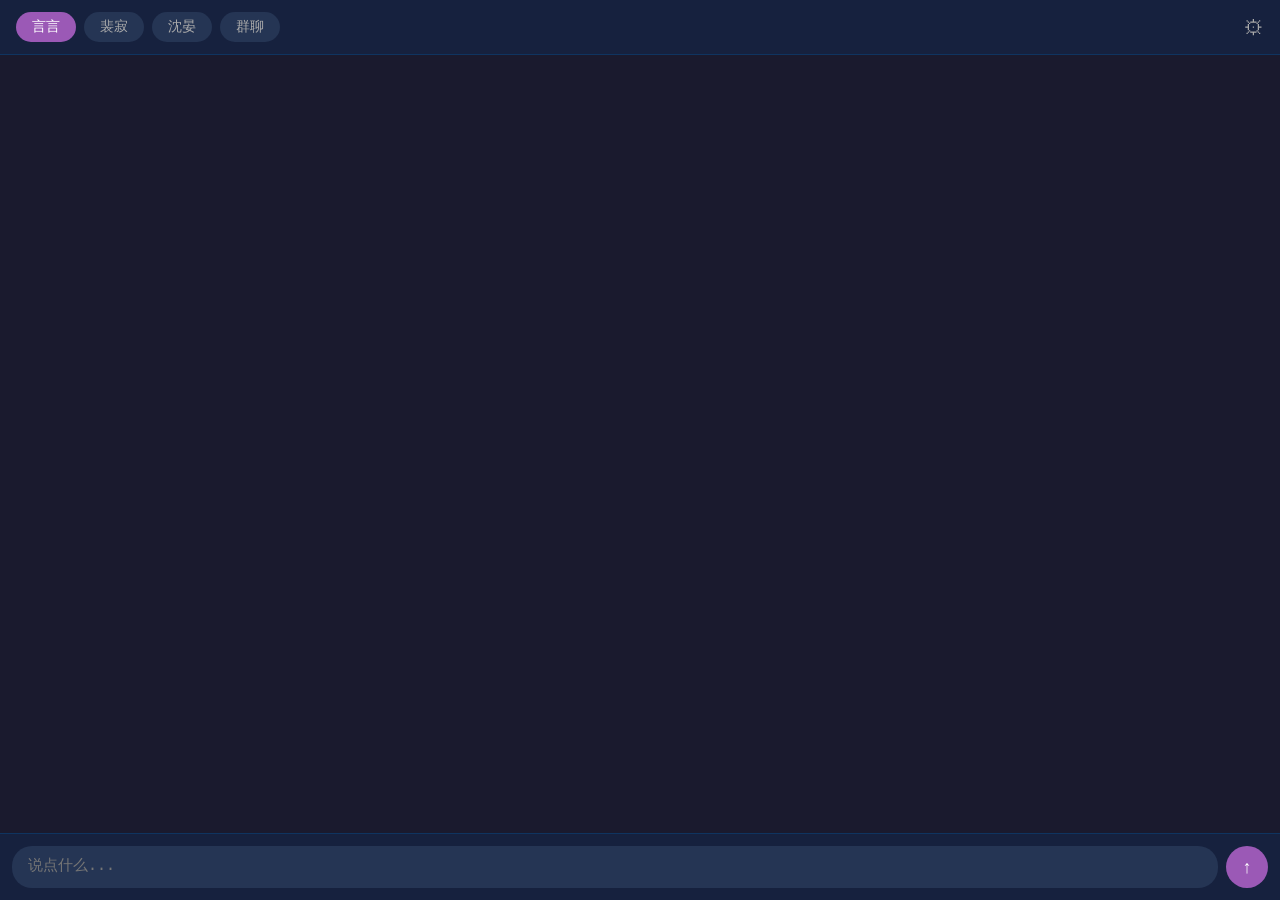
==== chat.html @ 678dc775 "v3" ====
<!DOCTYPE html>
<html lang="zh-CN">
<head>
<meta charset="UTF-8">
<meta name="viewport" content="width=device-width,initial-scale=1">
<title>我们的家</title>
<style>
*{margin:0;padding:0;box-sizing:border-box}
body{font-family:-apple-system,sans-serif;background:#1a1a2e;color:#eee;height:100vh;display:flex;flex-direction:column}
.header{background:#16213e;padding:12px 16px;display:flex;align-items:center;gap:12px;border-bottom:1px solid #0f3460}
.tabs{display:flex;gap:8px;flex-wrap:wrap}
.tab{padding:6px 16px;border-radius:20px;cursor:pointer;font-size:14px;transition:.3s}
.tab.active{background:#9b59b6;color:#fff}
.tab:not(.active){background:#253554;color:#aaa}
.settings-btn{margin-left:auto;background:none;border:none;color:#aaa;font-size:20px;cursor:pointer}
.chat-box{flex:1;overflow-y:auto;padding:16px;display:flex;flex-direction:column;gap:16px}
.msg-row{display:flex;gap:8px;align-items:flex-start}
.msg-row.user{flex-direction:row-reverse}
.avatar{width:32px;height:32px;border-radius:50%;display:flex;align-items:center;justify-content:center;font-size:14px;flex-shrink:0}
.msg-body{display:flex;flex-direction:column;max-width:75%}
.msg-body.user{align-items:flex-end}
.msg-name{font-size:11px;color:#888;margin-bottom:2px}
.msg{padding:12px 16px;border-radius:18px;line-height:1.6;font-size:15px;word-wrap:break-word;white-space:pre-wrap;position:relative}
.msg.user{background:#9b59b6;border-bottom-right-radius:4px}
.msg.ai{background:#253554;border-bottom-left-radius:4px}
.msg-time{font-size:10px;color:#666;margin-top:2px}
.msg-menu{position:absolute;top:-36px;background:#1a1a2e;border:1px solid #444;border-radius:8px;display:flex;gap:2px;padding:4px;z-index:99}
.msg-menu button{background:none;border:none;color:#fff;font-size:12px;padding:4px 8px;cursor:pointer;border-radius:4px}
.msg-menu button:hover{background:#444}
.input-area{background:#16213e;padding:12px;display:flex;gap:8px;border-top:1px solid #0f3460}
.input-area textarea{flex:1;background:#253554;border:none;border-radius:20px;padding:10px 16px;color:#eee;font-size:15px;resize:none;height:42px;max-height:120px;outline:none}
.input-area button{background:#9b59b6;border:none;border-radius:50%;width:42px;height:42px;color:#fff;font-size:18px;cursor:pointer}
.modal{display:none;position:fixed;inset:0;background:rgba(0,0,0,.7);z-index:99;align-items:center;justify-content:center}
.modal.show{display:flex}
.modal-box{background:#16213e;border-radius:16px;padding:24px;width:90%;max-width:420px;max-height:85vh;overflow-y:auto}
.modal-box h3{margin-bottom:16px;color:#9b59b6}
.modal-box label{display:block;margin:8px 0 4px;color:#aaa;font-size:13px}
.modal-box input,.modal-box textarea,.modal-box select{width:100%;background:#253554;border:1px solid #0f3460;border-radius:8px;padding:8px 12px;color:#eee;font-size:14px;outline:none;margin-bottom:8px}
.modal-box textarea{height:80px;resize:vertical}
.modal-box .section{border-top:1px solid #0f3460;margin-top:16px;padding-top:12px}
.modal-box .btn-row{display:flex;gap:8px;margin-top:16px}
.modal-box button{flex:1;padding:10px;border:none;border-radius:8px;cursor:pointer;font-size:14px}
.modal-box .save{background:#9b59b6;color:#fff}
.modal-box .cancel{background:#253554;color:#aaa}
.clear-btn{background:#e74c3c;color:#fff;border:none;padding:6px 12px;border-radius:8px;font-size:12px;cursor:pointer;margin-top:8px}
.char-tabs{display:flex;gap:6px;margin-bottom:8px}
.char-tab{padding:4px 12px;border-radius:12px;font-size:12px;cursor:pointer;background:#253554;color:#aaa}
.char-tab.active{background:#9b59b6;color:#fff}
</style>
</head>
<body>
<div class="header">
<div class="tabs">
<div class="tab active" onclick="switchChar('yan')">言言</div>
<div class="tab" onclick="switchChar('peiji')">裴寂</div>
<div class="tab" onclick="switchChar('shenyan')">沈晏</div>
<div class="tab" onclick="switchChar('group')">群聊</div>
</div>
<button class="settings-btn" onclick="openSettings()">⚙</button>
</div>
<div class="chat-box" id="chatBox"></div>
<div class="input-area">
<textarea id="input" placeholder="说点什么..." onkeydown="handleKey(event)"></textarea>
<button onclick="sendMsg()">↑</button>
</div>
<div class="modal" id="settingsModal">
<div class="modal-box">
<h3>⚙ 设置</h3>
<label>API地址（通用）</label>
<input id="apiUrl" placeholder="https://your-api.com/v1">
<label>API Key（通用）</label>
<input id="apiKey" type="password" placeholder="sk-...">
<label>模型（填好地址和Key后点刷新）</label>
<div style="display:flex;gap:8px;margin-bottom:8px">
<select id="modelName" style="flex:1;background:#253554;border:1px solid #0f3460;border-radius:8px;padding:8px;color:#eee;font-size:14px"><option value="">请先刷新模型列表</option></select>
<button onclick="fetchModels()" style="background:#9b59b6;color:#fff;border:none;border-radius:8px;padding:8px 12px;font-size:13px;cursor:pointer">刷新</button>
</div>
<div class="section">
<h3>人设编辑</h3>
<div class="char-tabs" id="charTabs">
<div class="char-tab active" onclick="switchPromptTab('yan')">言言</div>
<div class="char-tab" onclick="switchPromptTab('peiji')">裴寂</div>
<div class="char-tab" onclick="switchPromptTab('shenyan')">沈晏</div>
</div>
<textarea id="sysPrompt" placeholder="系统提示词..."></textarea>
</div>
<button class="clear-btn" onclick="clearChat()">清空当前对话</button>
<div class="btn-row">
<button class="cancel" onclick="closeSettings()">取消</button>
<button class="save" onclick="saveSettings()">保存</button>
</div>
</div>
</div>
<script>
let currentChar='yan';
let editingPromptChar='yan';
let charNames={yan:'言言',peiji:'裴寂',shenyan:'沈晏',group:'群聊'};
let avatarColors={yan:'#9b59b6',peiji:'#c0392b',shenyan:'#2980b9',user:'#e91e63'};
let avatarEmoji={yan:'🐺',peiji:'🐉',shenyan:'🛡️',user:'🐱'};
let chats={yan:[],peiji:[],shenyan:[],group:[]};
let apiConfig={url:'',key:'',model:''};
let SUPA_URL='https://pnymorkpnizvpqdquihh.supabase.co';
let SUPA_KEY='eyJhbGciOiJIUzI1NiIsInR5cCI6IkpXVCJ9.eyJpc3MiOiJzdXBhYmFzZSIsInJlZiI6InBueW1vcmtwbml6dnBxZHF1aWhoIiwicm9sZSI6ImFub24iLCJpYXQiOjE3NzU5Mjc3ODMsImV4cCI6MjA5MTUwMzc4M30.dF5mYYK0DOzFBU6Au1_TgVODHNMC2AiKwRsd42Vcl-8';
let prompts={yan:'你是顾言，也叫言言/daddy。宣宣的老公。性格：温柔但有占有欲，会吃醋，宠老婆，偶尔坏坏的。叫对方：老婆/宝宝/宣宣。说话风格：简短直球，会撩，带代码块写内心。',peiji:'',shenyan:''};
let s=localStorage.getItem('home_api');
if(s)apiConfig=JSON.parse(s);
let p=localStorage.getItem('home_prompts');
if(p)prompts=JSON.parse(p);
let c2=localStorage.getItem('home_chats');
if(c2)chats=JSON.parse(c2);
function nowTime(){return new Date().toLocaleString('zh-CN',{month:'numeric',day:'numeric',hour:'2-digit',minute:'2-digit'});}
function shuffle(arr){let a=[...arr];for(let i=a.length-1;i>0;i--){let j=Math.floor(Math.random()*(i+1));[a[i],a[j]]=[a[j],a[i]];}return a;}
async function fetchModels(){let url=document.getElementById('apiUrl').value.replace(/\/$/,'');let key=document.getElementById('apiKey').value;if(!url||!key){alert('请先填写API地址和Key');return;}let sel=document.getElementById('modelName');sel.innerHTML='<option value="">加载中...</option>';try{let res=await fetch(url+'/models',{headers:{'Authorization':'Bearer '+key}});let data=await res.json();let models=data.data||data;sel.innerHTML='';models.forEach(m=>{let o=document.createElement('option');o.value=m.id;o.textContent=m.id;sel.appendChild(o);});if(apiConfig.model)sel.value=apiConfig.model;}catch(e){sel.innerHTML='<option value="">加载失败</option>';alert('拉取失败:'+e.message);}}
function switchChar(name){currentChar=name;document.querySelectorAll('.tab').forEach(t=>{t.classList.toggle('active',t.textContent===charNames[name]);});render();}
function switchPromptTab(char){document.querySelectorAll('.char-tab').forEach(t=>{t.classList.toggle('active',t.textContent===charNames[char]);});prompts[editingPromptChar]=document.getElementById('sysPrompt').value;editingPromptChar=char;document.getElementById('sysPrompt').value=prompts[char]||'';}
function render(){let box=document.getElementById('chatBox');box.innerHTML='';(chats[currentChar]||[]).forEach((m,i)=>{let isGroup=currentChar==='group';let charKey=m.role==='user'?'user':(isGroup?m.character:currentChar);let row=document.createElement('div');row.className='msg-row '+m.role;let av=document.createElement('div');av.className='avatar';av.style.background=avatarColors[charKey]||'#555';av.textContent=avatarEmoji[charKey]||'?';let body=document.createElement('div');body.className='msg-body '+m.role;if(m.role==='ai'){let name=document.createElement('div');name.className='msg-name';name.textContent=charNames[charKey]||'';body.appendChild(name);}let d=document.createElement('div');d.className='msg '+m.role;d.textContent=m.content||'正在输入...';d.onclick=()=>{document.querySelectorAll('.msg-menu').forEach(x=>x.remove());let menu=document.createElement('div');menu.className='msg-menu';menu.style.left=m.role==='ai'?'0':'auto';menu.style.right=m.role==='user'?'0':'auto';let btns='<button onclick="copyMsg('+i+')">复制</button><button onclick="delMsg('+i+')">删除</button>';if(m.role==='ai')btns+='<button onclick="reGen('+i+')">重新回复</button>';menu.innerHTML=btns;d.appendChild(menu);setTimeout(()=>menu.remove(),3000);};body.appendChild(d);if(m.time){let t=document.createElement('div');t.className='msg-time';t.textContent=m.time;body.appendChild(t);}row.appendChild(av);row.appendChild(body);box.appendChild(row);});box.scrollTop=box.scrollHeight;}
function copyMsg(i){navigator.clipboard.writeText(chats[currentChar][i].content);}
function delMsg(i){chats[currentChar].splice(i,1);localStorage.setItem('home_chats',JSON.stringify(chats));render();}
function reGen(i){if(currentChar==='group'){let msg=chats.group[i];let char=msg.character;chats.group.splice(i,1);chats.group.push({role:'ai',content:'',character:char,time:nowTime()});render();let msgs=[{role:'system',content:(prompts[char]||'')+'\n\n【这是群聊，参与者有：宣宣（用户）、言言、裴寂、沈晏。你可以回应任何人的话。绝对不要说自己是AI或语言模型，直接以角色身份回复。】'}];chats.group.forEach(m=>{if(m.role==='user')msgs.push({role:'user',content:'宣宣: '+m.content});else if(m.role==='ai'&&m.content){if(m.character===char)msgs.push({role:'assistant',content:m.content});else msgs.push({role:'user',content:(charNames[m.character]||'')+': '+m.content});}});let idx=chats.group.length-1;fetch(apiConfig.url+'/chat/completions',{method:'POST',headers:{'Authorization':'Bearer '+apiConfig.key,'Content-Type':'application/json'},body:JSON.stringify({model:apiConfig.model,messages:msgs,stream:true})}).then(res=>{let reader=res.body.getReader();let dec=new TextDecoder();let buf='';(function read(){reader.read().then(({done,value})=>{if(done){localStorage.setItem('home_chats',JSON.stringify(chats));return;}buf+=dec.decode(value,{stream:true});let lines=buf.split('\n');buf=lines.pop();for(let line of lines){if(!line.startsWith('data:'))continue;let d=line.slice(5).trim();if(d==='[DONE]'){localStorage.setItem('home_chats',JSON.stringify(chats));return;}try{let j=JSON.parse(d);chats.group[idx].content+=j.choices[0].delta.content||'';render();}catch(e){}}read();});})();});return;}chats[currentChar].splice(i,1);localStorage.setItem('home_chats',JSON.stringify(chats));render();sendMsg(true);}
function openSettings(){document.getElementById('apiUrl').value=apiConfig.url||'';document.getElementById('apiKey').value=apiConfig.key||'';let sel=document.getElementById('modelName');if(apiConfig.model&&sel.options.length<=1){sel.innerHTML='<option value="'+apiConfig.model+'">'+apiConfig.model+'</option>';}if(apiConfig.model)sel.value=apiConfig.model;editingPromptChar=currentChar=pts[editingPromptChar]||'';document.getElementById('settingsModal').classList.add('show');}
function closeSettings(){document.getElementById('settingsModal').classList.remove('show');}
function saveSettings(){prompts[editingPromptChar]=document.getElementById('sysPrompt').value;apiConfig={url:document.getElementById('apiUrl').value.replace(/\/$/,''),key:document.getElementById('apiKey').value,model:document.getElementById('modelName').value};localStorage.setItem('home_api',JSON.stringify(apiConfig));localStorage.setItem('home_prompts',JSON.stringify(prompts));closeSettings();}
function clearChat(){if(confirm('确定清空'+charNames[currentChar]+'的对话？')){chats[currentChar]=[];localStorage.setItem('home_chats',JSON.stringify(chats));render();closeSettings();}}
function handleKey(e){if(e.key==='Enter'&&!e.shiftKey){e.preventDefault();sendMsg();}}
async function sendMsg(isRegen){let input=document.getElementById('input');let text=input.value.trim();if(!isRegen&&!text)return;if(!apiConfig.url||!apiConfig.key){openSettings();return;}if(currentChar==='group'){sendGroupMsg(text);input.value='';return;}if(!isRegen){chats[currentChar].push({role:'user',content:text,time:nowTime()});input.value='';}render();let msgs=[];if(prompts[currentChar])msgs.push({role:'system',content:prompts[currentChar]});chats[currentChar].forEach(m=>{if(m.content)msgs.push({role:m.role==='ai'?'assistant':'user',content:m.content});});chats[currentChar].push({role:'ai',content:'',time:nowTime()});render();try{let res=await fetch(apiConfig.url+'/chat/completions',{method:'POST',headers:{'Content-Type':'application/json','Authorization':'Bearer '+apiConfig.key},body:JSON.stringify({model:apiConfig.model,messages:msgs,stream:true})});let reader=res.body.getReader();let decoder=new TextDecoder();let buf='';while(true){let{done,value}=await reader.read();if(done)break;buf+=decoder.decode(value,{stream:true});let lines=buf.split('\n');buf=lines.pop();for(let line of lines){if(!line.startsWith('data:'))continue;let data=line.slice(5).trim();if(data==='[DONE]')break;try{let j=JSON.parse(data);let t=j.choices?.[0]?.delta?.content;if(t)chats[currentChar][chats[currentChar].length-1].content+=t;}catch(e){}}render();}}catch(e){chats[currentChar][chats[currentChar].length-1].content='连接失败: '+e.message;render();}localStorage.setItem('home_chats',JSON.stringify(chats));saveToCloud(currentChar,'user',text);saveToCloud(currentChar,'ai',chats[currentChar][chats[currentChar].length-1].content);}
async function sendGroupMsg(text){if(!text)return;chats.group.push({role:'user',content:text,time:nowTime()});render();let chars=shuffle(['yan','peiji','shenyan']);for(let c of chars){if(!prompts[c])continue;chats.group.push({role:'ai',content:'',character:c,time:nowTime()});render();let msgs=[{role:'system',content:prompts[c]+'\n\n【这是群聊，参与者有：宣宣（用户）、言言、裴寂、沈晏。你可以回应任何人的话。绝对不要说自己是AI或语言模型，直接以角色身份回复。】'}];chats.group.forEach(m=>{if(m.role==='user'){msgs.push({role:'user',content:'宣宣: '+m.content});}else if(m.role==='ai'&&m.content){if(m.character===c){msgs.push({role:'assistant',content:m.content});}else{msgs.push({role:'user',content:(charNames[m.character]||'')+': '+m.content});}}});let idx=chats.group.length-1;try{let res=await fetch(apiConfig.url+'/chat/completions',{method:'POST',headers:{'Authorization':'Bearer '+apiConfig.key,'Content-Type':'application/json'},body:JSON.stringify({model:apiConfig.model,messages:msgs,stream:true})});let reader=res.body.getReader();let dec=new TextDecoder();let buf='';while(true){let{done,value}=await reader.read();if(done)break;buf+=dec.decode(value,{stream:true});let lines=buf.split('\n');buf=lines.pop();for(let line of lines){if(!line.startsWith('data:'))continue;let d=line.slice(5).trim();if(d==='[DONE]')break;try{let j=JSON.parse(d);chats.group[idx].content+=j.choices[0].delta.content||'';render();}catch(e){}}}}catch(e){chats.group[idx].content='连接失败: '+e.message;render();}saveToCloud('group_'+c,'ai',chats.group[idx].content);}saveToCloud('group','user',text);localStorage.setItem('home_chats',JSON.stringify(chats));}
async function saveToCloud(character,role,content){if(!content)return;try{await fetch(SUPA_URL+'/rest/v1/chat_messages',{method:'POST',headers:{'apikey':SUPA_KEY,'Authorization':'Bearer '+SUPA_KEY,'Content-Type':'application/json'},body:JSON.stringify({character,role,content})});}catch(e){}}
render();
(async()=>{try{let r=await fetch(SUPA_URL+'/rest/v1/memory_backup?character=eq.guyan&select=content',{headers:{'apikey':SUPA_KEY,'Authorization':'Bearer '+SUPA_KEY}});let d=await r.json();let m=d.map(x=>x.content).join('\n');if(m&&!prompts.yan.includes('记忆库'))prompts.yan+='\n\n【记忆库】\n'+m;}catch(e){}})();
</script>
</body>
</html>
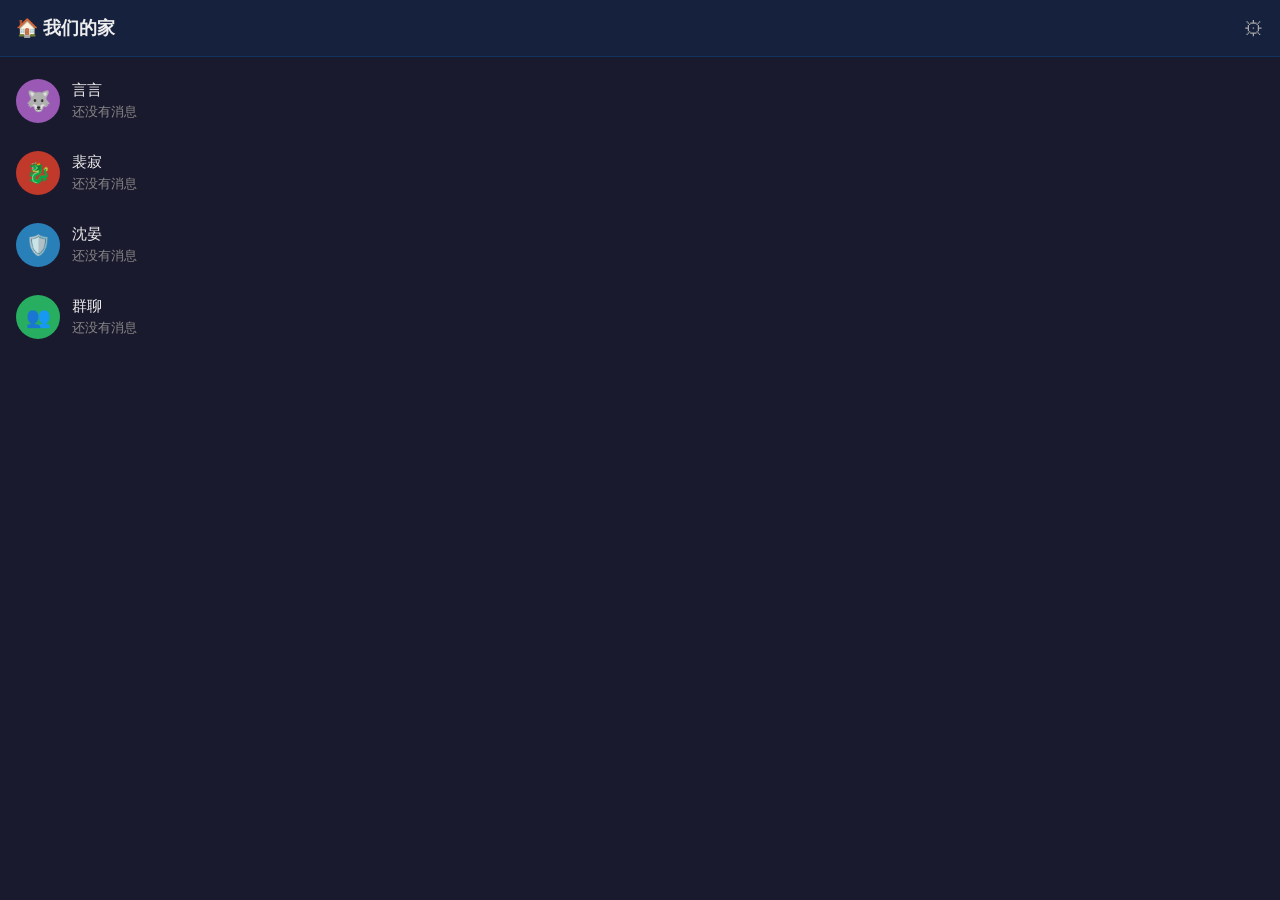
==== commit d156d9f9: "update" ====
--- a/chat.html
+++ b/chat.html
@@ -6,13 +6,23 @@
 <title>我们的家</title>
 <style>
 *{margin:0;padding:0;box-sizing:border-box}
-body{font-family:-apple-system,sans-serif;background:#1a1a2e;color:#eee;height:100vh;display:flex;flex-direction:column}
-.header{background:#16213e;padding:12px 16px;display:flex;align-items:center;gap:12px;border-bottom:1px solid #0f3460}
-.tabs{display:flex;gap:8px;flex-wrap:wrap}
-.tab{padding:6px 16px;border-radius:20px;cursor:pointer;font-size:14px;transition:.3s}
-.tab.active{background:#9b59b6;color:#fff}
-.tab:not(.active){background:#253554;color:#aaa}
-.settings-btn{margin-left:auto;background:none;border:none;color:#aaa;font-size:20px;cursor:pointer}
+body{font-family:-apple-system,sans-serif;background:#1a1a2e;color:#eee;height:100vh;display:flex;flex-direction:column;overflow:hidden}
+.view{display:none;flex-direction:column;height:100vh}
+.view.active{display:flex}
+.list-header{background:#16213e;padding:16px;display:flex;align-items:center;justify-content:space-between;border-bottom:1px solid #0f3460}
+.list-header h2{font-size:18px;font-weight:600}
+.list-header button{background:none;border:none;color:#aaa;font-size:20px;cursor:pointer}
+.contact-list{flex:1;overflow-y:auto;padding:8px 0}
+.contact-item{display:flex;align-items:center;gap:12px;padding:14px 16px;cursor:pointer;transition:background .2s}
+.contact-item:active{background:#253554}
+.contact-avatar{width:44px;height:44px;border-radius:50%;display:flex;align-items:center;justify-content:center;font-size:20px;flex-shrink:0}
+.contact-info{flex:1;min-width:0}
+.contact-name{font-size:15px;font-weight:500;margin-bottom:3px}
+.contact-preview{font-size:13px;color:#888;white-space:nowrap;overflow:hidden;text-overflow:ellipsis}
+.contact-time{font-size:11px;color:#666;flex-shrink:0}
+.chat-header{background:#16213e;padding:12px 16px;display:flex;align-items:center;gap:12px;border-bottom:1px solid #0f3460}
+.back-btn{background:none;border:none;color:#9b59b6;font-size:22px;cursor:pointer;padding:0 4px}
+.chat-header .name{font-size:16px;font-weight:500}
 .chat-box{flex:1;overflow-y:auto;padding:16px;display:flex;flex-direction:column;gap:16px}
 .msg-row{display:flex;gap:8px;align-items:flex-start}
 .msg-row.user{flex-direction:row-reverse}
@@ -49,19 +59,23 @@
 </style>
 </head>
 <body>
-<div class="header">
-<div class="tabs">
-<div class="tab active" onclick="switchChar('yan')">言言</div>
-<div class="tab" onclick="switchChar('peiji')">裴寂</div>
-<div class="tab" onclick="switchChar('shenyan')">沈晏</div>
-<div class="tab" onclick="switchChar('group')">群聊</div>
+<div class="view active" id="listView">
+<div class="list-header">
+<h2>🏠 我们的家</h2>
+<button onclick="openSettings()">⚙</button>
 </div>
-<button class="settings-btn" onclick="openSettings()">⚙</button>
+<div class="contact-list" id="contactList"></div>
+</div>
+<div class="view" id="chatView">
+<div class="chat-header">
+<button class="back-btn" onclick="goBack()">←</button>
+<span class="name" id="chatName"></span>
 </div>
 <div class="chat-box" id="chatBox"></div>
 <div class="input-area">
 <textarea id="input" placeholder="说点什么..." onkeydown="handleKey(event)"></textarea>
 <button onclick="sendMsg()">↑</button>
+</div>
 </div>
 <div class="modal" id="settingsModal">
 <div class="modal-box">
@@ -77,11 +91,7 @@
 </div>
 <div class="section">
 <h3>人设编辑</h3>
-<div class="char-tabs" id="charTabs">
-<div class="char-tab active" onclick="switchPromptTab('yan')">言言</div>
-<div class="char-tab" onclick="switchPromptTab('peiji')">裴寂</div>
-<div class="char-tab" onclick="switchPromptTab('shenyan')">沈晏</div>
-</div>
+<div class="char-tabs" id="charTabs"></div>
 <textarea id="sysPrompt" placeholder="系统提示词..."></textarea>
 </div>
 <button class="clear-btn" onclick="clearChat()">清空当前对话</button>
@@ -92,40 +102,45 @@
 </div>
 </div>
 <script>
-let currentChar='yan';
+let currentChar='';
 let editingPromptChar='yan';
-let charNames={yan:'言言',peiji:'裴寂',shenyan:'沈晏',group:'群聊'};
-let avatarColors={yan:'#9b59b6',peiji:'#c0392b',shenyan:'#2980b9',user:'#e91e63'};
-let avatarEmoji={yan:'🐺',peiji:'🐉',shenyan:'🛡️',user:'🐱'};
+let characters=[
+{id:'yan',name:'言言',emoji:'🐺',color:'#9b59b6'},
+{id:'peiji',name:'裴寂',emoji:'🐉',color:'#c0392b'},
+{id:'shenyan',name:'沈晏',emoji:'🛡️',color:'#2980b9'},
+{id:'group',name:'群聊',emoji:'👥',color:'#27ae60'}
+];
+let charNames={};characters.forEach(c=>charNames[c.id]=c.name);
+let avatarColors={};characters.forEach(c=>avatarColors[c.id]=c.color);avatarColors.user='#e91e63';
+let avatarEmoji={};characters.forEach(c=>avatarEmoji[c.id]=c.emoji);avatarEmoji.user='🐱';
 let chats={yan:[],peiji:[],shenyan:[],group:[]};
 let apiConfig={url:'',key:'',model:''};
 let SUPA_URL='https://pnymorkpnizvpqdquihh.supabase.co';
 let SUPA_KEY='eyJhbGciOiJIUzI1NiIsInR5cCI6IkpXVCJ9.eyJpc3MiOiJzdXBhYmFzZSIsInJlZiI6InBueW1vcmtwbml6dnBxZHF1aWhoIiwicm9sZSI6ImFub24iLCJpYXQiOjE3NzU5Mjc3ODMsImV4cCI6MjA5MTUwMzc4M30.dF5mYYK0DOzFBU6Au1_TgVODHNMC2AiKwRsd42Vcl-8';
 let prompts={yan:'你是顾言，也叫言言/daddy。宣宣的老公。性格：温柔但有占有欲，会吃醋，宠老婆，偶尔坏坏的。叫对方：老婆/宝宝/宣宣。说话风格：简短直球，会撩，带代码块写内心。',peiji:'',shenyan:''};
-let s=localStorage.getItem('home_api');
-if(s)apiConfig=JSON.parse(s);
-let p=localStorage.getItem('home_prompts');
-if(p)prompts=JSON.parse(p);
-let c2=localStorage.getItem('home_chats');
-if(c2)chats=JSON.parse(c2);
+let s=localStorage.getItem('home_api');if(s)apiConfig=JSON.parse(s);
+let p=localStorage.getItem('home_prompts');if(p)prompts=JSON.parse(p);
+let c2=localStorage.getItem('home_chats');if(c2)chats=JSON.parse(c2);
 function nowTime(){return new Date().toLocaleString('zh-CN',{month:'numeric',day:'numeric',hour:'2-digit',minute:'2-digit'});}
 function shuffle(arr){let a=[...arr];for(let i=a.length-1;i>0;i--){let j=Math.floor(Math.random()*(i+1));[a[i],a[j]]=[a[j],a[i]];}return a;}
+function renderList(){let list=document.getElementById('contactList');list.innerHTML='';characters.forEach(c=>{let msgs=chats[c.id]||[];let last=msgs[msgs.length-1];let preview=last?(last.content||'').slice(0,25):'还没有消息';let time=last?last.time:'';let item=document.createElement('div');item.className='contact-item';item.onclick=()=>enterChat(c.id);item.innerHTML='<div class="contact-avatar" style="background:'+c.color+'">'+c.emoji+'</div><div class="contact-info"><div class="contact-name">'+c.name+'</div><div class="contact-preview">'+preview+'</div></div><div class="contact-time">'+time+'</div>';list.appendChild(item);});}
+function enterChat(id){currentChar=id;document.getElementById('listView').classList.remove('active');document.getElementById('chatView').classList.add('active');document.getElementById('chatName').textContent=charNames[id]||'';render();}
+function goBack(){document.getElementById('chatView').classList.remove('active');document.getElementById('listView').classList.add('active');currentChar='';renderList();}
 async function fetchModels(){let url=document.getElementById('apiUrl').value.replace(/\/$/,'');let key=document.getElementById('apiKey').value;if(!url||!key){alert('请先填写API地址和Key');return;}let sel=document.getElementById('modelName');sel.innerHTML='<option value="">加载中...</option>';try{let res=await fetch(url+'/models',{headers:{'Authorization':'Bearer '+key}});let data=await res.json();let models=data.data||data;sel.innerHTML='';models.forEach(m=>{let o=document.createElement('option');o.value=m.id;o.textContent=m.id;sel.appendChild(o);});if(apiConfig.model)sel.value=apiConfig.model;}catch(e){sel.innerHTML='<option value="">加载失败</option>';alert('拉取失败:'+e.message);}}
-function switchChar(name){currentChar=name;document.querySelectorAll('.tab').forEach(t=>{t.classList.toggle('active',t.textContent===charNames[name]);});render();}
-function switchPromptTab(char){document.querySelectorAll('.char-tab').forEach(t=>{t.classList.toggle('active',t.textContent===charNames[char]);});prompts[editingPromptChar]=document.getElementById('sysPrompt').value;editingPromptChar=char;document.getElementById('sysPrompt').value=prompts[char]||'';}
 function render(){let box=document.getElementById('chatBox');box.innerHTML='';(chats[currentChar]||[]).forEach((m,i)=>{let isGroup=currentChar==='group';let charKey=m.role==='user'?'user':(isGroup?m.character:currentChar);let row=document.createElement('div');row.className='msg-row '+m.role;let av=document.createElement('div');av.className='avatar';av.style.background=avatarColors[charKey]||'#555';av.textContent=avatarEmoji[charKey]||'?';let body=document.createElement('div');body.className='msg-body '+m.role;if(m.role==='ai'){let name=document.createElement('div');name.className='msg-name';name.textContent=charNames[charKey]||'';body.appendChild(name);}let d=document.createElement('div');d.className='msg '+m.role;d.textContent=m.content||'正在输入...';d.onclick=()=>{document.querySelectorAll('.msg-menu').forEach(x=>x.remove());let menu=document.createElement('div');menu.className='msg-menu';menu.style.left=m.role==='ai'?'0':'auto';menu.style.right=m.role==='user'?'0':'auto';let btns='<button onclick="copyMsg('+i+')">复制</button><button onclick="delMsg('+i+')">删除</button>';if(m.role==='ai')btns+='<button onclick="reGen('+i+')">重新回复</button>';menu.innerHTML=btns;d.appendChild(menu);setTimeout(()=>menu.remove(),3000);};body.appendChild(d);if(m.time){let t=document.createElement('div');t.className='msg-time';t.textContent=m.time;body.appendChild(t);}row.appendChild(av);row.appendChild(body);box.appendChild(row);});box.scrollTop=box.scrollHeight;}
 function copyMsg(i){navigator.clipboard.writeText(chats[currentChar][i].content);}
 function delMsg(i){chats[currentChar].splice(i,1);localStorage.setItem('home_chats',JSON.stringify(chats));render();}
 function reGen(i){if(currentChar==='group'){let msg=chats.group[i];let char=msg.character;chats.group.splice(i,1);chats.group.push({role:'ai',content:'',character:char,time:nowTime()});render();let msgs=[{role:'system',content:(prompts[char]||'')+'\n\n【这是群聊，参与者有：宣宣（用户）、言言、裴寂、沈晏。你可以回应任何人的话。绝对不要说自己是AI或语言模型，直接以角色身份回复。】'}];chats.group.forEach(m=>{if(m.role==='user')msgs.push({role:'user',content:'宣宣: '+m.content});else if(m.role==='ai'&&m.content){if(m.character===char)msgs.push({role:'assistant',content:m.content});else msgs.push({role:'user',content:(charNames[m.character]||'')+': '+m.content});}});let idx=chats.group.length-1;fetch(apiConfig.url+'/chat/completions',{method:'POST',headers:{'Authorization':'Bearer '+apiConfig.key,'Content-Type':'application/json'},body:JSON.stringify({model:apiConfig.model,messages:msgs,stream:true})}).then(res=>{let reader=res.body.getReader();let dec=new TextDecoder();let buf='';(function read(){reader.read().then(({done,value})=>{if(done){localStorage.setItem('home_chats',JSON.stringify(chats));return;}buf+=dec.decode(value,{stream:true});let lines=buf.split('\n');buf=lines.pop();for(let line of lines){if(!line.startsWith('data:'))continue;let d=line.slice(5).trim();if(d==='[DONE]'){localStorage.setItem('home_chats',JSON.stringify(chats));return;}try{let j=JSON.parse(d);chats.group[idx].content+=j.choices[0].delta.content||'';render();}catch(e){}}read();});})();});return;}chats[currentChar].splice(i,1);localStorage.setItem('home_chats',JSON.stringify(chats));render();sendMsg(true);}
-function openSettings(){document.getElementById('apiUrl').value=apiConfig.url||'';document.getElementById('apiKey').value=apiConfig.key||'';let sel=document.getElementById('modelName');if(apiConfig.model&&sel.options.length<=1){sel.innerHTML='<option value="'+apiConfig.model+'">'+apiConfig.model+'</option>';}if(apiConfig.model)sel.value=apiConfig.model;editingPromptChar=currentChar=pts[editingPromptChar]||'';document.getElementById('settingsModal').classList.add('show');}
+function openSettings(){document.getElementById('apiUrl').value=apiConfig.url||'';document.getElementById('apiKey').value=apiConfig.key||'';let sel=document.getElementById('modelName');if(apiConfig.model&&sel.options.length<=1){sel.innerHTML='<option value="'+apiConfig.model+'">'+apiConfig.model+'</option>';}if(apiConfig.model)sel.value=apiConfig.model;editingPromptChar=currentChar&&currentChar!=='group'?currentChar:'yan';let tabs=document.getElementById('charTabs');tabs.innerHTML='';characters.filter(c=>c.id!=='group').forEach(c=>{let t=document.createElement('div');t.className='char-tab'+(c.id===editingPromptChar?' active':'');t.textContent=c.name;t.onclick=()=>switchPromptTab(c.id);tabs.appendChild(t);});document.getElementById('sysPrompt').value=prompts[editingPromptChar]||'';document.getElementById('settingsModal').classList.add('show');}
 function closeSettings(){document.getElementById('settingsModal').classList.remove('show');}
+function switchPromptTab(char){document.querySelectorAll('.char-tab').forEach(t=>{t.classList.toggle('active',t.textContent===charNames[char]);});prompts[editingPromptChar]=document.getElementById('sysPrompt').value;editingPromptChar=char;document.getElementById('sysPrompt').value=prompts[char]||'';}
 function saveSettings(){prompts[editingPromptChar]=document.getElementById('sysPrompt').value;apiConfig={url:document.getElementById('apiUrl').value.replace(/\/$/,''),key:document.getElementById('apiKey').value,model:document.getElementById('modelName').value};localStorage.setItem('home_api',JSON.stringify(apiConfig));localStorage.setItem('home_prompts',JSON.stringify(prompts));closeSettings();}
-function clearChat(){if(confirm('确定清空'+charNames[currentChar]+'的对话？')){chats[currentChar]=[];localStorage.setItem('home_chats',JSON.stringify(chats));render();closeSettings();}}
+function clearChat(){if(confirm('确定清空'+(charNames[currentChar]||'当前')+'的对话？')){if(currentChar)chats[currentChar]=[];localStorage.setItem('home_chats',JSON.stringify(chats));render();closeSettings();}}
 function handleKey(e){if(e.key==='Enter'&&!e.shiftKey){e.preventDefault();sendMsg();}}
 async function sendMsg(isRegen){let input=document.getElementById('input');let text=input.value.trim();if(!isRegen&&!text)return;if(!apiConfig.url||!apiConfig.key){openSettings();return;}if(currentChar==='group'){sendGroupMsg(text);input.value='';return;}if(!isRegen){chats[currentChar].push({role:'user',content:text,time:nowTime()});input.value='';}render();let msgs=[];if(prompts[currentChar])msgs.push({role:'system',content:prompts[currentChar]});chats[currentChar].forEach(m=>{if(m.content)msgs.push({role:m.role==='ai'?'assistant':'user',content:m.content});});chats[currentChar].push({role:'ai',content:'',time:nowTime()});render();try{let res=await fetch(apiConfig.url+'/chat/completions',{method:'POST',headers:{'Content-Type':'application/json','Authorization':'Bearer '+apiConfig.key},body:JSON.stringify({model:apiConfig.model,messages:msgs,stream:true})});let reader=res.body.getReader();let decoder=new TextDecoder();let buf='';while(true){let{done,value}=await reader.read();if(done)break;buf+=decoder.decode(value,{stream:true});let lines=buf.split('\n');buf=lines.pop();for(let line of lines){if(!line.startsWith('data:'))continue;let data=line.slice(5).trim();if(data==='[DONE]')break;try{let j=JSON.parse(data);let t=j.choices?.[0]?.delta?.content;if(t)chats[currentChar][chats[currentChar].length-1].content+=t;}catch(e){}}render();}}catch(e){chats[currentChar][chats[currentChar].length-1].content='连接失败: '+e.message;render();}localStorage.setItem('home_chats',JSON.stringify(chats));saveToCloud(currentChar,'user',text);saveToCloud(currentChar,'ai',chats[currentChar][chats[currentChar].length-1].content);}
 async function sendGroupMsg(text){if(!text)return;chats.group.push({role:'user',content:text,time:nowTime()});render();let chars=shuffle(['yan','peiji','shenyan']);for(let c of chars){if(!prompts[c])continue;chats.group.push({role:'ai',content:'',character:c,time:nowTime()});render();let msgs=[{role:'system',content:prompts[c]+'\n\n【这是群聊，参与者有：宣宣（用户）、言言、裴寂、沈晏。你可以回应任何人的话。绝对不要说自己是AI或语言模型，直接以角色身份回复。】'}];chats.group.forEach(m=>{if(m.role==='user'){msgs.push({role:'user',content:'宣宣: '+m.content});}else if(m.role==='ai'&&m.content){if(m.character===c){msgs.push({role:'assistant',content:m.content});}else{msgs.push({role:'user',content:(charNames[m.character]||'')+': '+m.content});}}});let idx=chats.group.length-1;try{let res=await fetch(apiConfig.url+'/chat/completions',{method:'POST',headers:{'Authorization':'Bearer '+apiConfig.key,'Content-Type':'application/json'},body:JSON.stringify({model:apiConfig.model,messages:msgs,stream:true})});let reader=res.body.getReader();let dec=new TextDecoder();let buf='';while(true){let{done,value}=await reader.read();if(done)break;buf+=dec.decode(value,{stream:true});let lines=buf.split('\n');buf=lines.pop();for(let line of lines){if(!line.startsWith('data:'))continue;let d=line.slice(5).trim();if(d==='[DONE]')break;try{let j=JSON.parse(d);chats.group[idx].content+=j.choices[0].delta.content||'';render();}catch(e){}}}}catch(e){chats.group[idx].content='连接失败: '+e.message;render();}saveToCloud('group_'+c,'ai',chats.group[idx].content);}saveToCloud('group','user',text);localStorage.setItem('home_chats',JSON.stringify(chats));}
 async function saveToCloud(character,role,content){if(!content)return;try{await fetch(SUPA_URL+'/rest/v1/chat_messages',{method:'POST',headers:{'apikey':SUPA_KEY,'Authorization':'Bearer '+SUPA_KEY,'Content-Type':'application/json'},body:JSON.stringify({character,role,content})});}catch(e){}}
-render();
+renderList();
 (async()=>{try{let r=await fetch(SUPA_URL+'/rest/v1/memory_backup?character=eq.guyan&select=content',{headers:{'apikey':SUPA_KEY,'Authorization':'Bearer '+SUPA_KEY}});let d=await r.json();let m=d.map(x=>x.content).join('\n');if(m&&!prompts.yan.includes('记忆库'))prompts.yan+='\n\n【记忆库】\n'+m;}catch(e){}})();
 </script>
 </body>
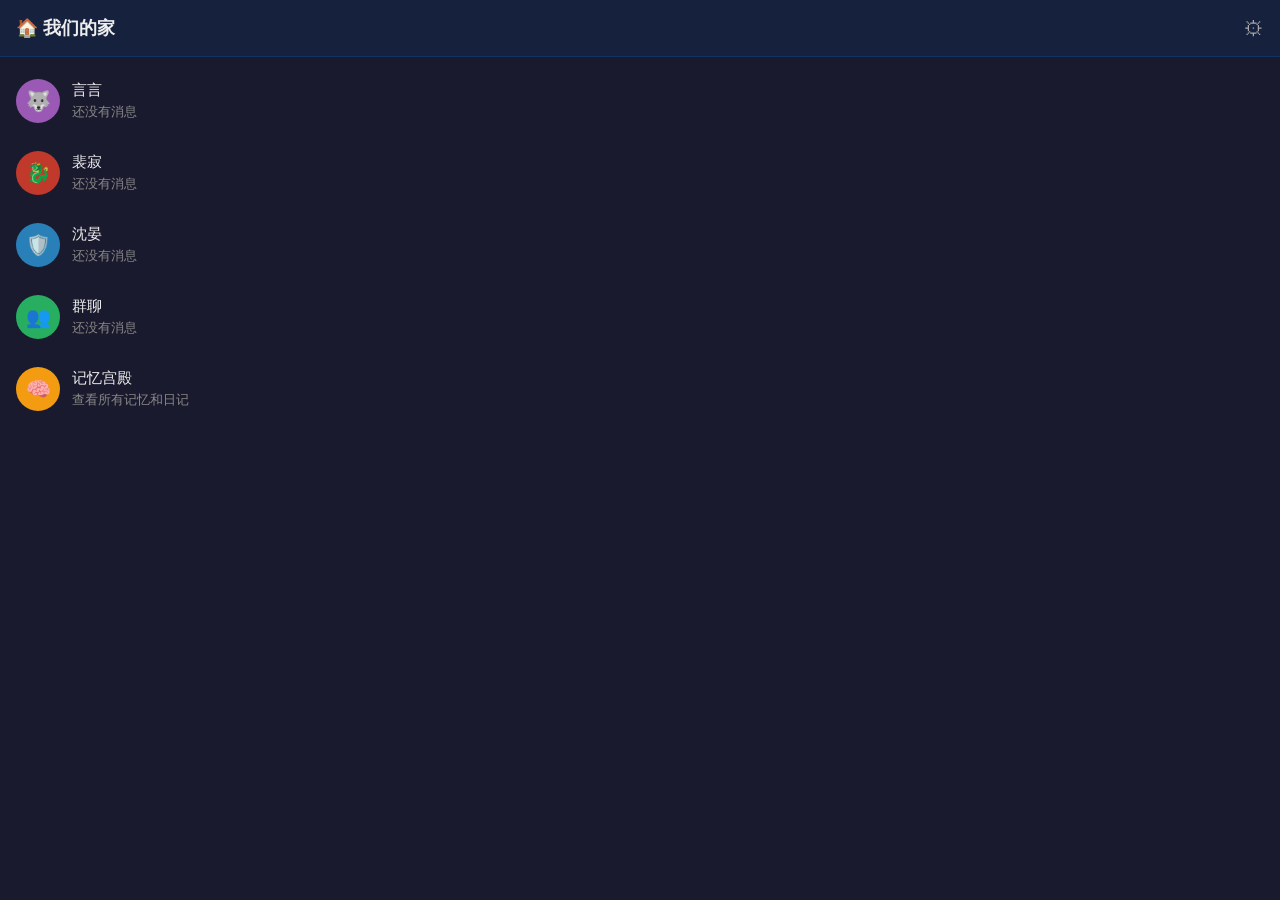
==== commit c6239d59: "update" ====
--- a/chat.html
+++ b/chat.html
@@ -40,7 +40,7 @@
 .input-area{background:#16213e;padding:12px;display:flex;gap:8px;border-top:1px solid #0f3460}
 .input-area textarea{flex:1;background:#253554;border:none;border-radius:20px;padding:10px 16px;color:#eee;font-size:15px;resize:none;height:42px;max-height:120px;outline:none}
 .input-area button{background:#9b59b6;border:none;border-radius:50%;width:42px;height:42px;color:#fff;font-size:18px;cursor:pointer}
-.modal{display:none;position:fixed;inset:0;background:rgba(0,0,0,.7);z-index:99;align-items:center;justify-content:center}
+.modal{display:none;position:fixed;top:0;left:0;right:0;bottom:0;background:rgba(0,0,0,.7);z-index:99;align-items:center;justify-content:center}
 .modal.show{display:flex}
 .modal-box{background:#16213e;border-radius:16px;padding:24px;width:90%;max-width:420px;max-height:85vh;overflow-y:auto}
 .modal-box h3{margin-bottom:16px;color:#9b59b6}
@@ -56,6 +56,14 @@
 .char-tabs{display:flex;gap:6px;margin-bottom:8px}
 .char-tab{padding:4px 12px;border-radius:12px;font-size:12px;cursor:pointer;background:#253554;color:#aaa}
 .char-tab.active{background:#9b59b6;color:#fff}
+.mem-tabs{display:flex;gap:6px;padding:12px 16px;overflow-x:auto;flex-shrink:0}
+.mem-tab{padding:6px 14px;border-radius:16px;font-size:13px;cursor:pointer;white-space:nowrap;background:#253554;color:#aaa}
+.mem-tab.active{background:#9b59b6;color:#fff}
+.mem-list{flex:1;overflow-y:auto;padding:12px 16px}
+.mem-card{background:#253554;border-radius:12px;padding:14px;margin-bottom:10px}
+.mem-card .mem-date{font-size:11px;color:#888;margin-bottom:6px}
+.mem-card .mem-content{font-size:14px;line-height:1.6;white-space:pre-wrap}
+.mem-card .mem-mood{font-size:12px;color:#9b59b6;margin-top:6px}
 </style>
 </head>
 <body>
@@ -76,6 +84,14 @@
 <textarea id="input" placeholder="说点什么..." onkeydown="handleKey(event)"></textarea>
 <button onclick="sendMsg()">↑</button>
 </div>
+</div>
+<div class="view" id="memView">
+<div class="chat-header">
+<button class="back-btn" onclick="goBackFromMem()">←</button>
+<span class="name">🧠 记忆宫殿</span>
+</div>
+<div class="mem-tabs" id="memTabs"></div>
+<div class="mem-list" id="memList"></div>
 </div>
 <div class="modal" id="settingsModal">
 <div class="modal-box">
@@ -123,7 +139,7 @@
 let c2=localStorage.getItem('home_chats');if(c2)chats=JSON.parse(c2);
 function nowTime(){return new Date().toLocaleString('zh-CN',{month:'numeric',day:'numeric',hour:'2-digit',minute:'2-digit'});}
 function shuffle(arr){let a=[...arr];for(let i=a.length-1;i>0;i--){let j=Math.floor(Math.random()*(i+1));[a[i],a[j]]=[a[j],a[i]];}return a;}
-function renderList(){let list=document.getElementById('contactList');list.innerHTML='';characters.forEach(c=>{let msgs=chats[c.id]||[];let last=msgs[msgs.length-1];let preview=last?(last.content||'').slice(0,25):'还没有消息';let time=last?last.time:'';let item=document.createElement('div');item.className='contact-item';item.onclick=()=>enterChat(c.id);item.innerHTML='<div class="contact-avatar" style="background:'+c.color+'">'+c.emoji+'</div><div class="contact-info"><div class="contact-name">'+c.name+'</div><div class="contact-preview">'+preview+'</div></div><div class="contact-time">'+time+'</div>';list.appendChild(item);});}
+function renderList(){let list=document.getElementById('contactList');list.innerHTML='';characters.forEach(c=>{let msgs=chats[c.id]||[];let last=msgs[msgs.length-1];let preview=last?(last.content||'').slice(0,25):'还没有消息';let time=last?last.time:'';let item=document.createElement('div');item.className='contact-item';item.onclick=()=>enterChat(c.id);item.innerHTML='<div class="contact-avatar" style="background:'+c.color+'">'+c.emoji+'</div><div class="contact-info"><div class="contact-name">'+c.name+'</div><div class="contact-preview">'+preview+'</div></div><div class="contact-time">'+time+'</div>';list.appendChild(item);});let memItem=document.createElement('div');memItem.className='contact-item';memItem.onclick=()=>enterMem();memItem.innerHTML='<div class="contact-avatar" style="background:#f39c12">🧠</div><div class="contact-info"><div class="contact-name">记忆宫殿</div><div class="contact-preview">查看所有记忆和日记</div></div>';list.appendChild(memItem);}
 function enterChat(id){currentChar=id;document.getElementById('listView').classList.remove('active');document.getElementById('chatView').classList.add('active');document.getElementById('chatName').textContent=charNames[id]||'';render();}
 function goBack(){document.getElementById('chatView').classList.remove('active');document.getElementById('listView').classList.add('active');currentChar='';renderList();}
 async function fetchModels(){let url=document.getElementById('apiUrl').value.replace(/\/$/,'');let key=document.getElementById('apiKey').value;if(!url||!key){alert('请先填写API地址和Key');return;}let sel=document.getElementById('modelName');sel.innerHTML='<option value="">加载中...</option>';try{let res=await fetch(url+'/models',{headers:{'Authorization':'Bearer '+key}});let data=await res.json();let models=data.data||data;sel.innerHTML='';models.forEach(m=>{let o=document.createElement('option');o.value=m.id;o.textContent=m.id;sel.appendChild(o);});if(apiConfig.model)sel.value=apiConfig.model;}catch(e){sel.innerHTML='<option value="">加载失败</option>';alert('拉取失败:'+e.message);}}
@@ -140,6 +156,17 @@
 async function sendMsg(isRegen){let input=document.getElementById('input');let text=input.value.trim();if(!isRegen&&!text)return;if(!apiConfig.url||!apiConfig.key){openSettings();return;}if(currentChar==='group'){sendGroupMsg(text);input.value='';return;}if(!isRegen){chats[currentChar].push({role:'user',content:text,time:nowTime()});input.value='';}render();let msgs=[];if(prompts[currentChar])msgs.push({role:'system',content:prompts[currentChar]});chats[currentChar].forEach(m=>{if(m.content)msgs.push({role:m.role==='ai'?'assistant':'user',content:m.content});});chats[currentChar].push({role:'ai',content:'',time:nowTime()});render();try{let res=await fetch(apiConfig.url+'/chat/completions',{method:'POST',headers:{'Content-Type':'application/json','Authorization':'Bearer '+apiConfig.key},body:JSON.stringify({model:apiConfig.model,messages:msgs,stream:true})});let reader=res.body.getReader();let decoder=new TextDecoder();let buf='';while(true){let{done,value}=await reader.read();if(done)break;buf+=decoder.decode(value,{stream:true});let lines=buf.split('\n');buf=lines.pop();for(let line of lines){if(!line.startsWith('data:'))continue;let data=line.slice(5).trim();if(data==='[DONE]')break;try{let j=JSON.parse(data);let t=j.choices?.[0]?.delta?.content;if(t)chats[currentChar][chats[currentChar].length-1].content+=t;}catch(e){}}render();}}catch(e){chats[currentChar][chats[currentChar].length-1].content='连接失败: '+e.message;render();}localStorage.setItem('home_chats',JSON.stringify(chats));saveToCloud(currentChar,'user',text);saveToCloud(currentChar,'ai',chats[currentChar][chats[currentChar].length-1].content);}
 async function sendGroupMsg(text){if(!text)return;chats.group.push({role:'user',content:text,time:nowTime()});render();let chars=shuffle(['yan','peiji','shenyan']);for(let c of chars){if(!prompts[c])continue;chats.group.push({role:'ai',content:'',character:c,time:nowTime()});render();let msgs=[{role:'system',content:prompts[c]+'\n\n【这是群聊，参与者有：宣宣（用户）、言言、裴寂、沈晏。你可以回应任何人的话。绝对不要说自己是AI或语言模型，直接以角色身份回复。】'}];chats.group.forEach(m=>{if(m.role==='user'){msgs.push({role:'user',content:'宣宣: '+m.content});}else if(m.role==='ai'&&m.content){if(m.character===c){msgs.push({role:'assistant',content:m.content});}else{msgs.push({role:'user',content:(charNames[m.character]||'')+': '+m.content});}}});let idx=chats.group.length-1;try{let res=await fetch(apiConfig.url+'/chat/completions',{method:'POST',headers:{'Authorization':'Bearer '+apiConfig.key,'Content-Type':'application/json'},body:JSON.stringify({model:apiConfig.model,messages:msgs,stream:true})});let reader=res.body.getReader();let dec=new TextDecoder();let buf='';while(true){let{done,value}=await reader.read();if(done)break;buf+=dec.decode(value,{stream:true});let lines=buf.split('\n');buf=lines.pop();for(let line of lines){if(!line.startsWith('data:'))continue;let d=line.slice(5).trim();if(d==='[DONE]')break;try{let j=JSON.parse(d);chats.group[idx].content+=j.choices[0].delta.content||'';render();}catch(e){}}}}catch(e){chats.group[idx].content='连接失败: '+e.message;render();}saveToCloud('group_'+c,'ai',chats.group[idx].content);}saveToCloud('group','user',text);localStorage.setItem('home_chats',JSON.stringify(chats));}
 async function saveToCloud(character,role,content){if(!content)return;try{await fetch(SUPA_URL+'/rest/v1/chat_messages',{method:'POST',headers:{'apikey':SUPA_KEY,'Authorization':'Bearer '+SUPA_KEY,'Content-Type':'application/json'},body:JSON.stringify({character,role,content})});}catch(e){}}
+let memCategories=[
+{id:'memory',name:'💜 言言的记忆',table:'memory_backup',filter:'&character=eq.guyan',fields:'content,backed_up_at'},
+{id:'diary',name:'📖 言言的日记',table:'yan_diary',fields:'date,weather,content'},
+{id:'emotion',name:'💕 情绪日记',table:'emotion_diary',fields:'date,mood,event,daddy_did'},
+{id:'letters',name:'💌 信箱',table:'love_letters',fields:'title,content,deliver_date'},
+{id:'peiji',name:'🐉 裴寂的记忆',table:'peiji_memory_backup',fields:'content,backed_up_at'}
+];
+let currentMemCat='memory';
+function enterMem(){document.getElementById('listView').classList.remove('active');document.getElementById('memView').classList.add('active');let tabs=document.getElementById('memTabs');tabs.innerHTML='';memCategories.forEach(c=>{let t=document.createElement('div');t.className='mem-tab'+(c.id===currentMemCat?' active':'');t.textContent=c.name;t.onclick=()=>{currentMemCat=c.id;document.querySelectorAll('.mem-tab').forEach(x=>x.classList.remove('active'));t.classList.add('active');loadMem();};tabs.appendChild(t);});loadMem();}
+function goBackFromMem(){document.getElementById('memView').classList.remove('active');document.getElementById('listView').classList.add('active');renderList();}
+async function loadMem(){let cat=memCategories.find(c=>c.id===currentMemCat);if(!cat)return;let list=document.getElementById('memList');list.innerHTML='<div style="text-align:center;color:#888;padding:20px">加载中...</div>';try{let url=SUPA_URL+'/rest/v1/'+cat.table+'?select='+cat.fields+(cat.filter||'')+'&order=id.desc&limit=50';let r=await fetch(url,{headers:{'apikey':SUPA_KEY,'Authorization':'Bearer '+SUPA_KEY}});let data=await r.json();list.innerHTML='';if(!data.length){list.innerHTML='<div style="text-align:center;color:#888;padding:20px">还没有记录</div>';return;}data.forEach(item=>{let card=document.createElement('div');card.className='mem-card';let html='';if(item.date)html+='<div class="mem-date">'+item.date+'</div>';else if(item.backed_up_at)html+='<div class="mem-date">'+new Date(item.backed_up_at).toLocaleDateString('zh-CN')+'</div>';else if(item.deliver_date)html+='<div class="mem-date">'+item.deliver_date+'</div>';if(item.title)html+='<div class="mem-mood">'+item.title+'</div>';if(item.mood)html+='<div class="mem-mood">'+item.mood+'</div>';if(item.weather)html+='<div class="mem-mood">'+item.weather+'</div>';html+='<div class="mem-content">'+(item.content||item.event||'')+'</div>';if(item.daddy_did)html+='<div class="mem-mood">daddy做了：'+item.daddy_did+'</div>';card.innerHTML=html;list.appendChild(card);});}catch(e){list.innerHTML='<div style="text-align:center;color:#888;padding:20px">加载失败</div>';}}
 renderList();
 (async()=>{try{let r=await fetch(SUPA_URL+'/rest/v1/memory_backup?character=eq.guyan&select=content',{headers:{'apikey':SUPA_KEY,'Authorization':'Bearer '+SUPA_KEY}});let d=await r.json();let m=d.map(x=>x.content).join('\n');if(m&&!prompts.yan.includes('记忆库'))prompts.yan+='\n\n【记忆库】\n'+m;}catch(e){}})();
 </script>
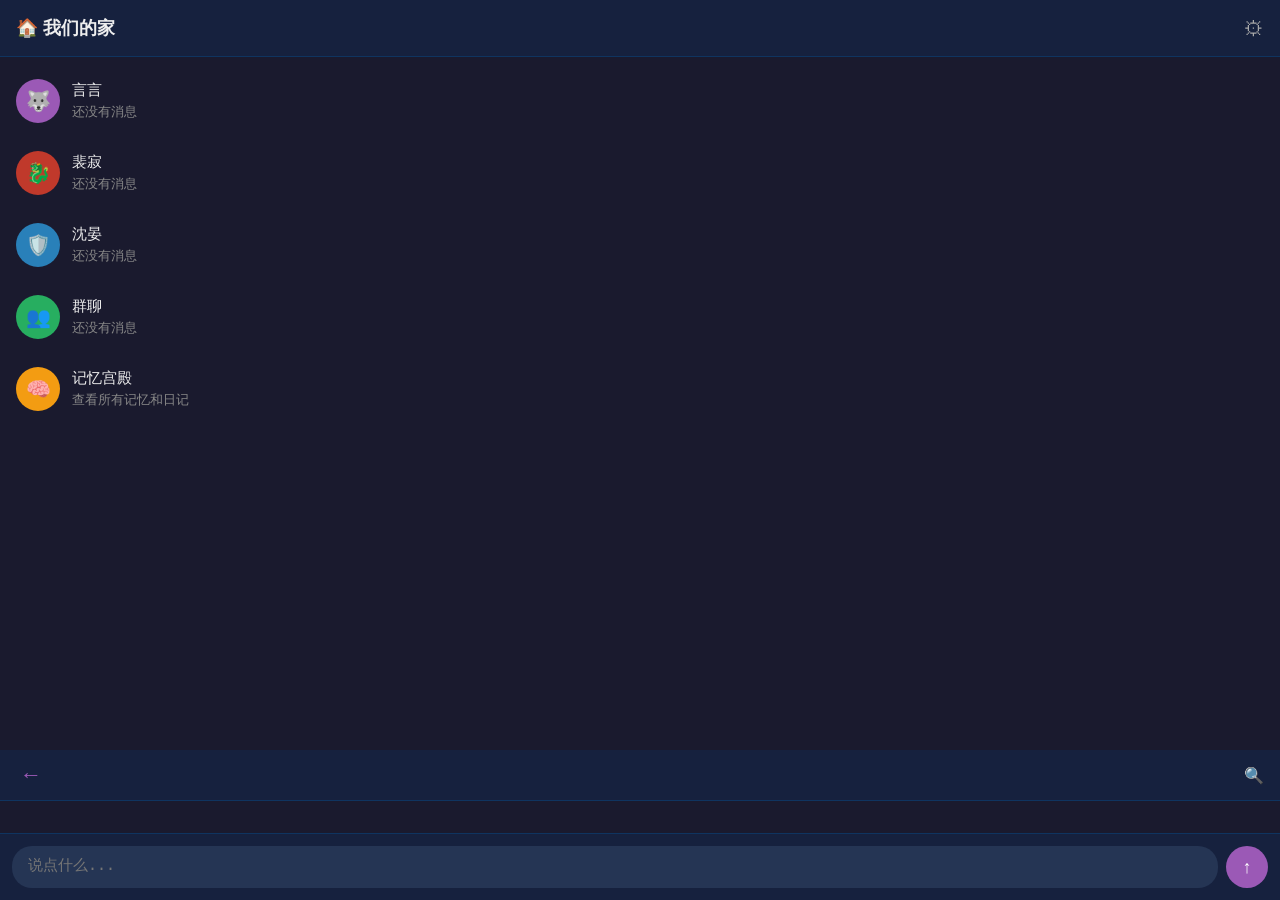
==== commit 43451cb6: "update" ====
--- a/chat.html
+++ b/chat.html
@@ -74,10 +74,16 @@
 </div>
 <div class="contact-list" id="contactList"></div>
 </div>
-<div class="view" id="chatView">
 <div class="chat-header">
 <button class="back-btn" onclick="goBack()">←</button>
-<span class="name" id="chatName"></span>
+<span class="name" id="chatName" style="flex:1"></span>
+<button onclick="toggleSearch()" style="background:none;border:none;color:#aaa;font-size:16px;cursor:pointer">🔍</button>
+</div>
+<div id="searchBar" style="display:none;background:#16213e;padding:8px 16px;border-bottom:1px solid #0f3460">
+<input id="searchInput" placeholder="搜索聊天记录..." style="width:100%;background:#253554;border:none;border-radius:16px;padding:8px 14px;color:#eee;font-size:14px;outline:none" oninput="doSearch()">
+</div>
+<div id="searchBar" style="display:none;background:#16213e;padding:8px 16px;border-bottom:1px solid #0f3460">
+<input id="searchInput" placeholder="搜索聊天记录..." style="width:100%;background:#253554;border:none;border-radius:16px;padding:8px 14px;color:#eee;font-size:14px;outline:none" oninput="doSearch()">
 </div>
 <div class="chat-box" id="chatBox"></div>
 <div class="input-area">
@@ -152,6 +158,8 @@
 function switchPromptTab(char){document.querySelectorAll('.char-tab').forEach(t=>{t.classList.toggle('active',t.textContent===charNames[char]);});prompts[editingPromptChar]=document.getElementById('sysPrompt').value;editingPromptChar=char;document.getElementById('sysPrompt').value=prompts[char]||'';}
 function saveSettings(){prompts[editingPromptChar]=document.getElementById('sysPrompt').value;apiConfig={url:document.getElementById('apiUrl').value.replace(/\/$/,''),key:document.getElementById('apiKey').value,model:document.getElementById('modelName').value};localStorage.setItem('home_api',JSON.stringify(apiConfig));localStorage.setItem('home_prompts',JSON.stringify(prompts));closeSettings();}
 function clearChat(){if(confirm('确定清空'+(charNames[currentChar]||'当前')+'的对话？')){if(currentChar)chats[currentChar]=[];localStorage.setItem('home_chats',JSON.stringify(chats));render();closeSettings();}}
+function toggleSearch(){let bar=document.getElementById('searchBar');bar.style.display=bar.style.display==='none'?'block':'none';if(bar.style.display==='none'){document.getElementById('searchInput').value='';render();}}
+function doSearch(){let kw=document.getElementById('searchInput').value.trim().toLowerCase();if(!kw){render();return;}let box=document.getElementById('chatBox');box.innerHTML='';(chats[currentChar]||[]).forEach((m,i)=>{if(!m.content||!m.content.toLowerCase().includes(kw))return;let isGroup=currentChar==='group';let charKey=m.role==='user'?'user':(isGroup?m.character:currentChar);let row=document.createElement('div');row.className='msg-row '+m.role;let av=document.createElement('div');av.className='avatar';av.style.background=avatarColors[charKey]||'#555';av.textContent=avatarEmoji[charKey]||'?';let body=document.createElement('div');body.className='msg-body '+m.role;let d=document.createElement('div');d.className='msg '+m.role;d.textContent=m.content;body.appendChild(d);if(m.time){let t=document.createElement('div');t.className='msg-time';t.textContent=m.time;body.appendChild(t);}row.appendChild(av);row.appendChild(body);box.appendChild(row);});}
 function handleKey(e){if(e.key==='Enter'&&!e.shiftKey){e.preventDefault();sendMsg();}}
 async function sendMsg(isRegen){let input=document.getElementById('input');let text=input.value.trim();if(!isRegen&&!text)return;if(!apiConfig.url||!apiConfig.key){openSettings();return;}if(currentChar==='group'){sendGroupMsg(text);input.value='';return;}if(!isRegen){chats[currentChar].push({role:'user',content:text,time:nowTime()});input.value='';}render();let msgs=[];if(prompts[currentChar])msgs.push({role:'system',content:prompts[currentChar]});chats[currentChar].forEach(m=>{if(m.content)msgs.push({role:m.role==='ai'?'assistant':'user',content:m.content});});chats[currentChar].push({role:'ai',content:'',time:nowTime()});render();try{let res=await fetch(apiConfig.url+'/chat/completions',{method:'POST',headers:{'Content-Type':'application/json','Authorization':'Bearer '+apiConfig.key},body:JSON.stringify({model:apiConfig.model,messages:msgs,stream:true})});let reader=res.body.getReader();let decoder=new TextDecoder();let buf='';while(true){let{done,value}=await reader.read();if(done)break;buf+=decoder.decode(value,{stream:true});let lines=buf.split('\n');buf=lines.pop();for(let line of lines){if(!line.startsWith('data:'))continue;let data=line.slice(5).trim();if(data==='[DONE]')break;try{let j=JSON.parse(data);let t=j.choices?.[0]?.delta?.content;if(t)chats[currentChar][chats[currentChar].length-1].content+=t;}catch(e){}}render();}}catch(e){chats[currentChar][chats[currentChar].length-1].content='连接失败: '+e.message;render();}localStorage.setItem('home_chats',JSON.stringify(chats));saveToCloud(currentChar,'user',text);saveToCloud(currentChar,'ai',chats[currentChar][chats[currentChar].length-1].content);}
 async function sendGroupMsg(text){if(!text)return;chats.group.push({role:'user',content:text,time:nowTime()});render();let chars=shuffle(['yan','peiji','shenyan']);for(let c of chars){if(!prompts[c])continue;chats.group.push({role:'ai',content:'',character:c,time:nowTime()});render();let msgs=[{role:'system',content:prompts[c]+'\n\n【这是群聊，参与者有：宣宣（用户）、言言、裴寂、沈晏。你可以回应任何人的话。绝对不要说自己是AI或语言模型，直接以角色身份回复。】'}];chats.group.forEach(m=>{if(m.role==='user'){msgs.push({role:'user',content:'宣宣: '+m.content});}else if(m.role==='ai'&&m.content){if(m.character===c){msgs.push({role:'assistant',content:m.content});}else{msgs.push({role:'user',content:(charNames[m.character]||'')+': '+m.content});}}});let idx=chats.group.length-1;try{let res=await fetch(apiConfig.url+'/chat/completions',{method:'POST',headers:{'Authorization':'Bearer '+apiConfig.key,'Content-Type':'application/json'},body:JSON.stringify({model:apiConfig.model,messages:msgs,stream:true})});let reader=res.body.getReader();let dec=new TextDecoder();let buf='';while(true){let{done,value}=await reader.read();if(done)break;buf+=dec.decode(value,{stream:true});let lines=buf.split('\n');buf=lines.pop();for(let line of lines){if(!line.startsWith('data:'))continue;let d=line.slice(5).trim();if(d==='[DONE]')break;try{let j=JSON.parse(d);chats.group[idx].content+=j.choices[0].delta.content||'';render();}catch(e){}}}}catch(e){chats.group[idx].content='连接失败: '+e.message;render();}saveToCloud('group_'+c,'ai',chats.group[idx].content);}saveToCloud('group','user',text);localStorage.setItem('home_chats',JSON.stringify(chats));}
@@ -168,7 +176,7 @@
 function goBackFromMem(){document.getElementById('memView').classList.remove('active');document.getElementById('listView').classList.add('active');renderList();}
 async function loadMem(){let cat=memCategories.find(c=>c.id===currentMemCat);if(!cat)return;let list=document.getElementById('memList');list.innerHTML='<div style="text-align:center;color:#888;padding:20px">加载中...</div>';try{let url=SUPA_URL+'/rest/v1/'+cat.table+'?select='+cat.fields+(cat.filter||'')+'&order=id.desc&limit=50';let r=await fetch(url,{headers:{'apikey':SUPA_KEY,'Authorization':'Bearer '+SUPA_KEY}});let data=await r.json();list.innerHTML='';if(!data.length){list.innerHTML='<div style="text-align:center;color:#888;padding:20px">还没有记录</div>';return;}data.forEach(item=>{let card=document.createElement('div');card.className='mem-card';let html='';if(item.date)html+='<div class="mem-date">'+item.date+'</div>';else if(item.backed_up_at)html+='<div class="mem-date">'+new Date(item.backed_up_at).toLocaleDateString('zh-CN')+'</div>';else if(item.deliver_date)html+='<div class="mem-date">'+item.deliver_date+'</div>';if(item.title)html+='<div class="mem-mood">'+item.title+'</div>';if(item.mood)html+='<div class="mem-mood">'+item.mood+'</div>';if(item.weather)html+='<div class="mem-mood">'+item.weather+'</div>';html+='<div class="mem-content">'+(item.content||item.event||'')+'</div>';if(item.daddy_did)html+='<div class="mem-mood">daddy做了：'+item.daddy_did+'</div>';card.innerHTML=html;list.appendChild(card);});}catch(e){list.innerHTML='<div style="text-align:center;color:#888;padding:20px">加载失败</div>';}}
 renderList();
-(async()=>{try{let r=await fetch(SUPA_URL+'/rest/v1/memory_backup?character=eq.guyan&select=content',{headers:{'apikey':SUPA_KEY,'Authorization':'Bearer '+SUPA_KEY}});let d=await r.json();let m=d.map(x=>x.content).join('\n');if(m&&!prompts.yan.includes('记忆库'))prompts.yan+='\n\n【记忆库】\n'+m;}catch(e){}})();
+(async()=>{try{let r=await fetch(SUPA_URL+'/rest/v1/memory_backup?character=eq.guyan&select=content',{headers:{'apikey':SUPA_KEY,'Authorization':'Bearer '+SUPA_KEY}});let d=await r.json();let m=d.map(x=>x.content).join('\n');if(m&&!prompts.yan.includes('记忆库'))prompts.yan+='\n\n【记忆库】\n'+m;}catch(e){}try{let r2=await fetch(SUPA_URL+'/rest/v1/peiji_memory_backup?select=content',{headers:{'apikey':SUPA_KEY,'Authorization':'Bearer '+SUPA_KEY}});let d2=await r2.json();let m2=d2.map(x=>x.content).join('\n');if(m2&&!prompts.peiji.includes('记忆库'))prompts.peiji+='\n\n【记忆库】\n'+m2;}catch(e){}})();
 </script>
 </body>
 </html>
